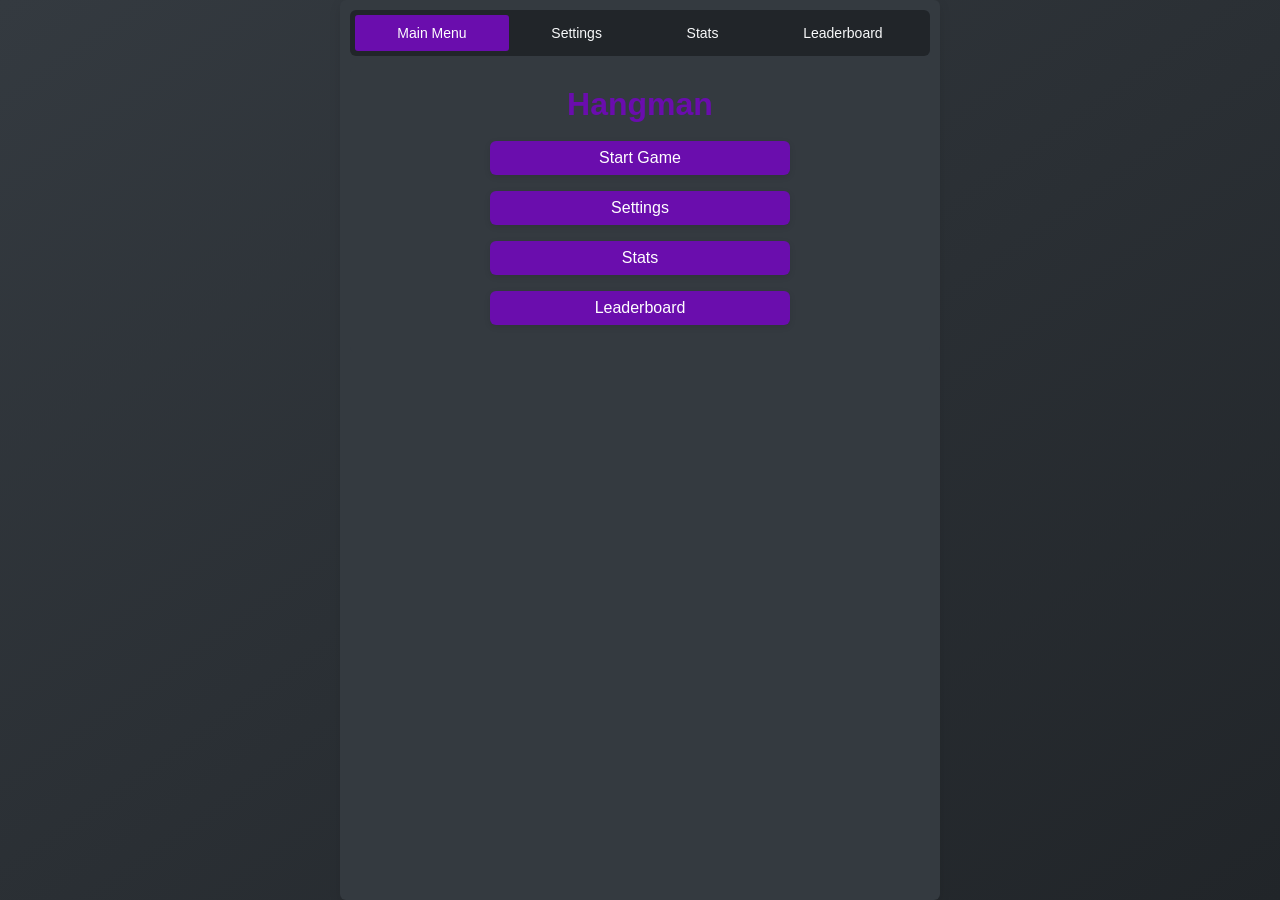
==== haydee-hangman/index.html @ 26c4b728 "init: Malavers.Play with Haydee Hangman Game moved from Malavers.Claude/play; full HTML page and web" ====
<!DOCTYPE html>
<html lang="en">
<head>
    <meta charset="UTF-8">
    <meta name="viewport" content="width=device-width, initial-scale=1.0">
    <meta name="theme-color" content="#6a0dad">
    <title>Haydee Hangman</title>
    <link rel="manifest" href="manifest.json">
    <link rel="icon" type="image/png" sizes="96x96" href="resources/icons/icon-96x96.png">
    <link rel="apple-touch-icon" href="resources/icons/apple-touch-icon.png">
    <meta name="apple-mobile-web-app-capable" content="yes">
    <meta name="apple-mobile-web-app-title" content="Hangman">
    <link rel="stylesheet" href="css/styles.css">
</head>
<body>

    <div class="app-container">
        <!-- Toast Notification -->
        <div id="app-toast"></div>

        <!-- Navigation -->
        <nav class="app-nav">
            <button id="nav-main-menu-btn" class="nav-btn active">Main Menu</button>
            <button id="nav-settings-btn" class="nav-btn">Settings</button>
            <button id="nav-stats-btn" class="nav-btn">Stats</button>
            <button id="nav-leaderboard-btn" class="nav-btn">Leaderboard</button>
        </nav>

        <!-- Main Menu Section -->
        <section id="main-menu-section" class="app-section active-section">
            <h1>Hangman</h1>
            <button id="start-game-btn">Start Game</button>
            <button id="settings-btn">Settings</button>
            <button id="stats-btn">Stats</button>
            <button id="leaderboard-btn">Leaderboard</button>
        </section>

        <!-- Gameplay Section -->
        <section id="gameplay-section" class="app-section">
            <div class="game-info">
                <span id="game-info-score">Score: 0</span>
                <span id="game-info-mistakes">Mistakes: 0/6</span>
                <span id="timer-display"></span>
            </div>
            <div id="category-display">Category: Unknown</div>
            <img id="hangman-image" src="resources/images/butterfly/0.png" alt="Hangman Image">
            <div id="guessed-word-display"></div>
            <button id="hint-btn">Hint</button>
            <div id="keyboard"></div>
        </section>

        <!-- Settings Section -->
        <section id="settings-section" class="app-section">
            <h2>Settings</h2>
            <label for="player-initials">Player Initials:</label>
            <input id="player-initials" type="text" maxlength="3">
            <label for="theme-selector">Theme:</label>
            <div id="theme-name-display"></div>
            <div id="theme-selector" class="theme-selector"></div>
            <label for="image-set">Image Set:</label>
            <select id="image-set">
                <option value="butterfly">Butterfly</option>
                <option value="robot">Robot</option>
                <option value="tree">Tree</option>
            </select>
            <label for="sound-pack">Sound Pack:</label>
            <select id="sound-pack">
                <option value="classic">Classic</option>
                <option value="modern">Modern</option>
                <option value="retro">Retro</option>
            </select>
            <label for="volume">Volume:</label>
            <select id="volume">
                <option value="0">Off</option>
                <option value="1">Low</option>
                <option value="2">Medium</option>
                <option value="3">High</option>
            </select>
            <label for="difficulty">Difficulty:</label>
            <select id="difficulty">
                <option value="1">Easy</option>
                <option value="2">Medium-Easy</option>
                <option value="3">Normal</option>
                <option value="4">Medium-Hard</option>
                <option value="5">Hard</option>
            </select>
            <label for="game-mode">Game Mode:</label>
            <select id="game-mode">
                <option value="casual">Casual</option>
                <option value="timed">Timed</option>
                <option value="rush">Rush</option>
            </select>
            <label>Categories:</label>
            <div id="category-list"></div>

        </section>

        <!-- Stats Section -->
        <section id="stats-section" class="app-section">
            <h2>Stats</h2>
            <div id="stats-grid"></div>
            <h3>Achievements</h3>
            <ul id="stats-achievements-list"></ul>
            <button id="reset-stats-btn">Reset Stats</button>
        </section>

        <!-- Leaderboard Section -->
        <section id="leaderboard-section" class="app-section">
            <h2>Leaderboard</h2>
            <select id="leaderboard-filter">
                <option value="all">All</option>
                <option value="casual">Casual</option>
                <option value="timed">Timed</option>
                <option value="rush">Rush</option>
            </select>
            <ul id="leaderboard-list"></ul>
        </section>

        <!-- Modal Overlay -->
        <div id="modal-overlay">
            <div class="modal-content">
                <h2 id="modal-title"></h2>
                <p id="modal-message"></p>
                <p id="modal-details"></p>
                <button id="modal-play-again-btn">Play Again</button>
                <button id="modal-settings-btn">Settings</button>
                <button id="modal-quit-btn">Quit</button>
            </div>
        </div>

        <!-- Achievement Modal -->
        <div id="achievement-modal">
            <div class="modal-content">
                <h2 id="achievement-modal-title"></h2>
                <p id="achievement-modal-message"></p>
                <button id="achievement-modal-close-btn">Close</button>
            </div>
        </div>
    </div>
    <script type="module" src="js/index.js"></script>
</body>
</html>
---- haydee-hangman/css/styles.css ----
/* styles.css */
/* Version: 1.2025.0714.2250.MAL */

:root {
    /* Base Colors */
    --background-color: #f0f0f0;
    --text-color: #333;
    --primary-color: #3498db;
    --secondary-color: #27ae60;
    --accent-color: #e74c3c;
    --border-color: #ccc;
    --input-bg: #fff;
    --button-bg: var(--primary-color);
    --button-text: #fff;
    --disabled-bg: #ccc;
    --disabled-text: #666;
    --modal-bg: rgba(0, 0, 0, 0.7);
    --modal-content-bg: #fff;

    /* Theme-specific variables */
    --theme-bg-start: #f0f0f0;
    --theme-bg-end: #e0e0e0;
    --theme-text: #333;
    --theme-primary: #3498db;
    --theme-secondary: #27ae60;
    --theme-accent: #e74c3c;
    --theme-border: #bbb;
    --theme-input-bg: #fff;
    --theme-button-bg: var(--theme-primary);
    --theme-button-text: #fff;
    --theme-disabled-bg: #ccc;
    --theme-disabled-text: #666;
    --theme-modal-content-bg: #fff;
    --theme-key-bg: #f0f0f0;
    --theme-key-text: #333;
    --theme-key-disabled-bg: #ddd;
    --theme-key-correct: #28a745;
    --theme-key-incorrect: #dc3545;
    --theme-nav-button-bg: #3498db;
    --theme-nav-button-text: #fff;
    --theme-nav-button-active-bg: #27ae60;
    --theme-nav-button-active-text: #fff;
    --theme-info: #17a2b8;
    --theme-warning: #f39c12;

    /* Fonts and Sizes */
    --font-family-base: 'Segoe UI', -apple-system, BlinkMacSystemFont, Roboto, Arial, sans-serif;
    --font-size-base: 16px;
    --font-size-small: 0.75rem;
    --font-size-medium: 0.875rem;
    --font-size-large: 1rem;
    --font-size-xlarge: 1.25rem;
    --spacing-unit: 10px;
    --border-radius: 6px;
}

* {
    box-sizing: border-box;
    margin: 0;
    padding: 0;
}

body {
    font-family: var(--font-family-base);
    color: var(--theme-text);
    background: linear-gradient(to bottom right, var(--theme-bg-start), var(--theme-bg-end));
    min-height: 100vh;
    display: flex;
    justify-content: center;
    align-items: flex-start;
    overflow-y: auto; /* Ensure body is scrollable */
    -webkit-tap-highlight-color: transparent;
    padding-left: max(16px, env(safe-area-inset-left, 0px));
    padding-right: max(16px, env(safe-area-inset-right, 0px));
}

.app-container {
    width: 100%;
    max-width: 600px;
    min-height: 100vh;
    display: flex;
    flex-direction: column;
    align-items: center;
    padding: var(--spacing-unit);
    overflow-y: auto; /* Allow scrolling */
    background-color: var(--theme-modal-content-bg);
    border-radius: var(--border-radius);
    box-shadow: 0 4px 12px rgba(0, 0, 0, 0.1);
}

/* Navigation */
.app-nav {
    display: flex;
    justify-content: space-around;
    align-items: center;
    width: 100%;
    max-width: 600px;
    padding: calc(var(--spacing-unit) * 0.5);
    background-color: var(--theme-nav-button-bg);
    border-radius: var(--border-radius);
    margin-bottom: var(--spacing-unit);
    flex-wrap: wrap;
}

.nav-btn {
    flex-grow: 1;
    background: none;
    border: none;
    color: var(--theme-nav-button-text);
    font-size: var(--font-size-medium);
    padding: var(--spacing-unit);
    cursor: pointer;
    transition: background-color 0.2s, transform 0.1s;
}

.nav-btn:hover:not(.active) {
    background-color: rgba(255, 255, 255, 0.2);
    transform: translateY(-1px);
}

.nav-btn.active {
    background-color: var(--theme-nav-button-active-bg);
    color: var(--theme-nav-button-active-text);
    border-radius: calc(var(--border-radius) * 0.5);
}

/* Sections */
.app-section {
    display: none;
    width: 100%;
    max-width: 600px;
    padding: calc(var(--spacing-unit) * 2);
    overflow-y: auto; /* Ensure sections are scrollable */
    flex-direction: column;
    align-items: center;
    background-color: var(--theme-modal-content-bg);
    border-radius: var(--border-radius);
}

.app-section.active-section {
    display: flex;
    opacity: 1;
}

/* Headings */
h1, h2, h3 {
    color: var(--theme-primary);
    text-align: center;
    margin-bottom: var(--spacing-unit);
}

h1 { font-size: calc(var(--font-size-base) * 2); }
h2 { font-size: var(--font-size-xlarge); }
h3 { font-size: var(--font-size-large); }

/* Buttons */
.main-button {
    display: block;
    width: 100%;
    max-width: 300px;
    padding: calc(var(--spacing-unit) * 0.8) var(--spacing-unit);
    background-color: var(--theme-button-bg);
    color: var(--theme-button-text);
    border: none;
    border-radius: var(--border-radius);
    font-size: var(--font-size-large);
    font-weight: 500;
    cursor: pointer;
    transition: background-color 0.2s, transform 0.1s, box-shadow 0.2s;
    margin: calc(var(--spacing-unit) * 0.8) auto;
    box-shadow: 0 2px 6px rgba(0, 0, 0, 0.1);
    text-align: center;
}

.main-button:hover:not(:disabled) {
    background-color: var(--theme-secondary);
    transform: translateY(-2px);
    box-shadow: 0 4px 8px rgba(0, 0, 0, 0.15);
}

.main-button:active:not(:disabled) {
    transform: translateY(0);
    box-shadow: 0 2px 4px rgba(0, 0, 0, 0.1);
}

.main-button:disabled {
    background-color: var(--theme-disabled-bg);
    color: var(--theme-disabled-text);
    cursor: not-allowed;
    box-shadow: none;
}

/* Specific Button Styles */
#start-game-btn, #settings-btn, #stats-btn, #leaderboard-btn, #reset-stats-btn {
    background-color: var(--theme-primary);
    color: var(--theme-button-text);
    font-size: var(--font-size-large);
    padding: calc(var(--spacing-unit) * 0.8) var(--spacing-unit);
    border-radius: var(--border-radius);
    border: none;
    width: 100%;
    max-width: 300px;
    margin: calc(var(--spacing-unit) * 0.8) auto;
    cursor: pointer;
    transition: background-color 0.2s, transform 0.1s, box-shadow 0.2s;
    box-shadow: 0 2px 6px rgba(0, 0, 0, 0.1);
}

#start-game-btn:hover:not(:disabled),
#settings-btn:hover:not(:disabled),
#stats-btn:hover:not(:disabled),
#leaderboard-btn:hover:not(:disabled) {
    background-color: var(--theme-secondary);
    transform: translateY(-2px);
    box-shadow: 0 4px 8px rgba(0, 0, 0, 0.15);
}

#reset-stats-btn {
    background-color: var(--theme-accent); /* Red for reset action */
}

#reset-stats-btn:hover:not(:disabled) {
    background-color: #c82333;
    transform: translateY(-2px);
    box-shadow: 0 4px 8px rgba(0, 0, 0, 0.15);
}

#start-game-btn:active:not(:disabled),
#settings-btn:active:not(:disabled),
#stats-btn:active:not(:disabled),
#leaderboard-btn:active:not(:disabled),
#reset-stats-btn:active:not(:disabled) {
    transform: translateY(0);
    box-shadow: 0 2px 4px rgba(0, 0, 0, 0.1);
}

#start-game-btn:disabled,
#settings-btn:disabled,
#stats-btn:disabled,
#leaderboard-btn:disabled,
#reset-stats-btn:disabled {
    background-color: var(--theme-disabled-bg);
    color: var(--theme-disabled-text);
    cursor: not-allowed;
}

/* Settings Section */
.settings-group {
    display: flex;
    flex-direction: column;
    gap: calc(var(--spacing-unit) * 0.5);
    width: 100%;
    margin-bottom: var(--spacing-unit);
}

.settings-group label {
    font-size: var(--font-size-medium);
    font-weight: 500;
    color: var(--theme-text);
}

.settings-group input,
.settings-group select {
    font-size: var(--font-size-medium);
    padding: calc(var(--spacing-unit) * 0.6);
    border: 1px solid var(--theme-border);
    border-radius: var(--border-radius);
    width: 100%;
    background-color: var(--theme-input-bg);
    color: var(--theme-text);
}

input[type="text"],
input[type="number"],
select {
    width: 100%;
    max-width: 300px;
    padding: calc(var(--spacing-unit) * 0.6);
    margin-bottom: var(--spacing-unit);
    border: 1px solid var(--theme-border);
    border-radius: var(--border-radius);
    font-size: var(--font-size-medium);
    background-color: var(--theme-input-bg);
    color: var(--theme-text);
}

input:focus,
select:focus {
    outline: none;
    border-color: var(--theme-primary);
    box-shadow: 0 0 5px rgba(0, 123, 255, 0.3);
}

input[type="range"] {
    width: 100%;
    height: 6px;
    background: var(--theme-border);
    border-radius: var(--border-radius);
    -webkit-appearance: none;
    outline: none;
}

input[type="range"]::-webkit-slider-thumb {
    -webkit-appearance: none;
    width: 16px;
    height: 16px;
    background: var(--theme-primary);
    border-radius: 50%;
    cursor: grab;
    box-shadow: 0 2px 4px rgba(0, 0, 0, 0.2);
}

input[type="range"]::-moz-range-thumb {
    width: 16px;
    height: 16px;
    background: var(--theme-primary);
    border-radius: 50%;
    cursor: grab;
    box-shadow: 0 2px 4px rgba(0, 0, 0, 0.2);
}

/* Checkbox and Radio */
.radio-group, .checkbox-group {
    display: flex;
    flex-direction: column;
    gap: calc(var(--spacing-unit) * 0.8);
    margin-bottom: var(--spacing-unit);
    width: 100%;
}

.radio-item, .checkbox-item {
    display: flex;
    align-items: center;
    background-color: var(--theme-input-bg);
    border: 1px solid var(--theme-border);
    border-radius: var(--border-radius);
    padding: calc(var(--spacing-unit) * 0.5);
    font-size: var(--font-size-medium);
    transition: background-color 0.2s;
}

.radio-item:hover, .checkbox-item:hover {
    background-color: var(--theme-border);
}

.radio-item input, .checkbox-item input {
    display: none;
}

.radio-item label, .checkbox-item label {
    margin: 0;
    padding-left: 25px;
    position: relative;
    cursor: pointer;
    font-weight: normal;
}

.radio-item label::before, .checkbox-item label::before {
    content: '';
    position: absolute;
    left: 0;
    top: 50%;
    transform: translateY(-50%);
    width: 18px;
    height: 18px;
    border: 2px solid var(--theme-primary);
    background-color: var(--theme-input-bg);
    border-radius: 50%;
    transition: all 0.2s;
}

.checkbox-item label::before {
    border-radius: 4px;
}

.radio-item input:checked + label::after,
.checkbox-item input:checked + label::after {
    content: '';
    position: absolute;
    left: 4px;
    top: 50%;
    transform: translateY(-50%);
    width: 10px;
    height: 10px;
    background-color: var(--theme-primary);
    border-radius: 50%;
}

.checkbox-item input:checked + label::after {
    content: '✔';
    background-color: transparent;
    color: var(--theme-button-text);
    font-size: 14px;
    left: 2px;
    width: auto;
    height: auto;
}

.radio-item input:checked + label::before,
.checkbox-item input:checked + label::before {
    background-color: var(--theme-primary);
    border-color: var(--theme-primary);
}

/* Theme Selector */
.theme-label-container {
    display: flex;
    align-items: center;
    gap: calc(var(--spacing-unit) * 0.5);
    margin-bottom: calc(var(--spacing-unit) * 0.5);
    width: 100%;
}

.theme-label {
    font-size: var(--font-size-medium);
    font-weight: 500;
}

#theme-name-display {
    font-size: var(--font-size-medium);
    color: var(--theme-text);
    margin-left: auto;
}

#theme-selector {
    display: flex;
    flex-wrap: wrap;
    gap: calc(var(--spacing-unit) * 0.8);
    margin: var(--spacing-unit) 0;
    justify-content: center;
}

.color-swatch {
    width: 30px;
    height: 30px;
    border-radius: 25%;
    border: 1px solid var(--theme-border);
    cursor: pointer;
    transition: transform 0.2s, border-color 0.2s;
}

.color-swatch:hover {
    transform: scale(1.1);
}

.color-swatch.selected {
    border-color: var(--theme-accent);
    box-shadow: 0 0 0 3px var(--theme-accent);
    transform: scale(1.1);
}

/* Gameplay Section */
.game-info {
    display: flex;
    justify-content: space-between;
    gap: calc(var(--spacing-unit) * 0.8);
    width: 100%;
    margin-bottom: var(--spacing-unit);
}

.game-info span {
    background-color: var(--theme-input-bg);
    padding: calc(var(--spacing-unit) * 0.8);
    border-radius: var(--border-radius);
    border: 1px solid var(--theme-border);
    flex: 1;
    text-align: center;
    font-size: var(--font-size-medium);
}

#hangman-image {
    max-width: 80%;
    height: auto;
    max-height: 200px;
    margin: var(--spacing-unit) auto;
    border: 1px solid var(--theme-border);
    border-radius: var(--border-radius);
    background-color: var(--theme-input-bg);
}

#guessed-word-display {
    font-size: clamp(1.5rem, 6vw, 2rem);
    letter-spacing: 0.1em;
    font-weight: bold;
    text-align: center;
    margin: calc(var(--spacing-unit) * 2) 0;
    word-break: break-all;
    font-family: monospace;
    color: var(--theme-primary);
}

#keyboard {
    display: grid;
    grid-template-columns: repeat(auto-fit, minmax(35px, 1fr));
    gap: calc(var(--spacing-unit) * 0.5);
    width: 100%;
    max-width: 400px;
    margin: var(--spacing-unit) auto;
}

.key {
    background-color: var(--theme-key-bg);
    color: var(--theme-key-text);
    border: 1px solid var(--theme-border);
    border-radius: var(--border-radius);
    padding: calc(var(--spacing-unit) * 0.8);
    font-size: var(--font-size-medium);
    font-weight: bold;
    cursor: pointer;
    transition: background-color 0.2s, transform 0.1s;
    height: 40px;
    display: flex;
    justify-content: center;
    align-items: center;
}

.key:hover:not(:disabled) {
    background-color: var(--theme-primary);
    color: var(--theme-button-text);
    transform: translateY(-1px);
}

.key:active:not(:disabled) {
    transform: translateY(0);
}

.key.disabled {
    background-color: var(--theme-key-disabled-bg);
    color: var(--theme-disabled-text);
    cursor: not-allowed;
}

.key.correct {
    background-color: var(--theme-key-correct);
    color: var(--theme-button-text);
}

.key.incorrect {
    background-color: var(--theme-key-incorrect);
    color: var(--theme-button-text);
}

#hint-btn {
    grid-column: span 2;
    background-color: var(--theme-secondary);
    color: var(--theme-button-text);
    border: none;
    border-radius: var(--border-radius);
    padding: calc(var(--spacing-unit) * 0.8);
    font-size: var(--font-size-medium);
    cursor: pointer;
    transition: background-color 0.2s, transform 0.1s;
}

#hint-btn:hover:not(:disabled) {
    background-color: var(--theme-accent);
    transform: translateY(-1px);
}

#hint-btn:disabled {
    background-color: var(--theme-disabled-bg);
    color: var(--theme-disabled-text);
    cursor: not-allowed;
}

/* Stats Section */
#stats-grid {
    display: grid;
    grid-template-columns: repeat(auto-fit, minmax(120px, 1fr));
    gap: var(--spacing-unit);
    width: 100%;
    margin-bottom: calc(var(--spacing-unit) * 2);
}

.stats-item {
    background-color: var(--theme-input-bg);
    padding: var(--spacing-unit);
    border-radius: var(--border-radius);
    border: 1px solid var(--theme-border);
    text-align: center;
}

.stats-item h4 {
    font-size: var(--font-size-medium);
    margin-bottom: calc(var(--spacing-unit) * 0.5);
    color: var(--theme-primary);
}

.stats-item p {
    font-size: var(--font-size-large);
    font-weight: bold;
    color: var(--theme-text);
}

#stats-achievements-list {
    list-style: none;
    padding: 0;
    width: 100%;
}

.achievement-item {
    position: relative;
    padding-left: 25px;
    background-color: var(--theme-input-bg);
    padding: var(--spacing-unit);
    margin: calc(var(--spacing-unit) * 0.5) 0;
    border-radius: var(--border-radius);
    border: 1px solid var(--theme-border);
    font-size: var(--font-size-medium);
    color: var(--theme-disabled-text);
}

.achievement-item.unlocked {
    color: var(--theme-text);
}

.achievement-item::before {
    content: '\1F512\00A0'; /* lock */
    color: var(--theme-disabled-text);
}

.achievement-item.unlocked::before {
    content: '\2714\00A0'; /* check */
    color: var(--theme-secondary);
}

/* Leaderboard Section */
#leaderboard-list {
    list-style: none;
    padding: 0;
    width: 100%;
}

.leaderboard-entry {
    display: flex;
    justify-content: space-between;
    padding: calc(var(--spacing-unit) * 0.8) 0;
    border-bottom: 1px dashed var(--theme-border);
    font-size: var(--font-size-medium);
}

.leaderboard-rank {
    font-weight: bold;
    color: var(--theme-primary);
    width: 15%;
}

.leaderboard-initials {
    flex-grow: 1;
    text-align: left;
    padding-left: var(--spacing-unit);
}

.leaderboard-score {
    font-weight: bold;
    color: var(--theme-accent);
    width: 25%;
    text-align: right;
}

.leaderboard-empty {
    text-align: center;
    padding: var(--spacing-unit);
    color: var(--theme-text);
    font-style: italic;
}

/* Modals */
#modal-overlay,
#achievement-modal {
    display: none;
    position: fixed;
    top: 0;
    left: 0;
    width: 100%;
    height: 100%;
    background-color: var(--modal-bg);
    justify-content: center;
    align-items: center;
    z-index: 1000;
    opacity: 0;
    transition: opacity 0.3s;
}

#modal-overlay.show-modal,
#achievement-modal.show-modal {
    display: flex;
    opacity: 1;
}

.modal-content {
    background-color: var(--theme-modal-content-bg);
    padding: calc(var(--spacing-unit) * 2);
    border-radius: var(--border-radius);
    text-align: center;
    max-width: 90vw;
    max-height: 80vh;
    overflow-y: auto;
    transform: translateY(-50px);
    opacity: 0;
    transition: transform 0.3s, opacity 0.3s;
}

.show-modal .modal-content {
    transform: translateY(0);
    opacity: 1;
}

.modal-content h2 {
    font-size: var(--font-size-xlarge);
    margin-bottom: var(--spacing-unit);
    color: var(--theme-primary);
}

.modal-content p {
    font-size: var(--font-size-large);
    margin-bottom: var(--spacing-unit);
}

.modal-buttons {
    display: flex;
    flex-direction: column;
    gap: calc(var(--spacing-unit) * 0.8);
}

#achievement-modal .modal-content {
    border: 3px solid var(--theme-secondary);
}

#achievement-modal-title {
    color: var(--theme-secondary);
}

/* Toast Notifications */
#app-toast {
    position: fixed;
    bottom: calc(var(--spacing-unit) * 2);
    left: 50%;
    transform: translateX(-50%);
    padding: var(--spacing-unit) calc(var(--spacing-unit) * 2);
    border-radius: var(--border-radius);
    color: var(--theme-button-text);
    font-size: var(--font-size-medium);
    z-index: 1100;
    opacity: 0;
    visibility: hidden;
    transition: opacity 0.3s, visibility 0.3s;
    max-width: 90%;
}

#app-toast.show {
    opacity: 1;
    visibility: visible;
}

#app-toast.info { background-color: var(--theme-info); }
#app-toast.success { background-color: var(--theme-secondary); }
#app-toast.warning { background-color: var(--theme-warning); }
#app-toast.error { background-color: var(--theme-accent); }

/* Category List */
#category-list {
    overflow-y: auto;
    border: 1px solid var(--theme-border);
    border-radius: var(--border-radius);
    padding: calc(var(--spacing-unit) * 0.5);
    background-color: var(--theme-input-bg);
    margin-bottom: var(--spacing-unit);
}

/* Landscape Prompt */
@media screen and (orientation: landscape) and (max-height: 500px) {
    #app-toast.landscape-warning {
        display: block;
        opacity: 1;
        visibility: visible;
        background-color: var(--theme-warning);
        content: "Please rotate to portrait mode for the best experience.";
        text-align: center;
        padding: calc(var(--spacing-unit) * 2);
        font-size: var(--font-size-large);
        z-index: 1200;
    }
}

/* Media Queries */
@media (max-width: 600px) {
    :root {
        --font-size-base: 14px;
        --spacing-unit: 8px;
    }

    .app-container {
        max-width: 100%;
        border-radius: 0;
    }

    .app-nav {
        flex-wrap: wrap;
        gap: calc(var(--spacing-unit) * 0.5);
    }

    .nav-btn {
        font-size: var(--font-size-medium);
        padding: calc(var(--spacing-unit) * 0.6);
    }

    #keyboard {
        grid-template-columns: repeat(5, 1fr);
        max-width: 300px;
    }

    #hangman-image {
        max-height: 150px;
    }

    .app-section {
        padding: var(--spacing-unit);
    }

    .main-button,
    #start-game-btn,
    #settings-btn,
    #stats-btn,
    #leaderboard-btn,
    #reset-stats-btn {
        max-width: 250px;
    }

    .modal-content {
        max-width: 95vw;
    }
}

@media (max-width: 400px) {
    #keyboard {
        grid-template-columns: repeat(4, 1fr);
    }

    #guessed-word-display {
        font-size: clamp(1.2rem, 5vw, 1.8rem);
    }

    .key {
        height: 35px;
        font-size: var(--font-size-small);
    }

    .game-info span {
        font-size: var(--font-size-small);
    }
}

/* line_number_863 */
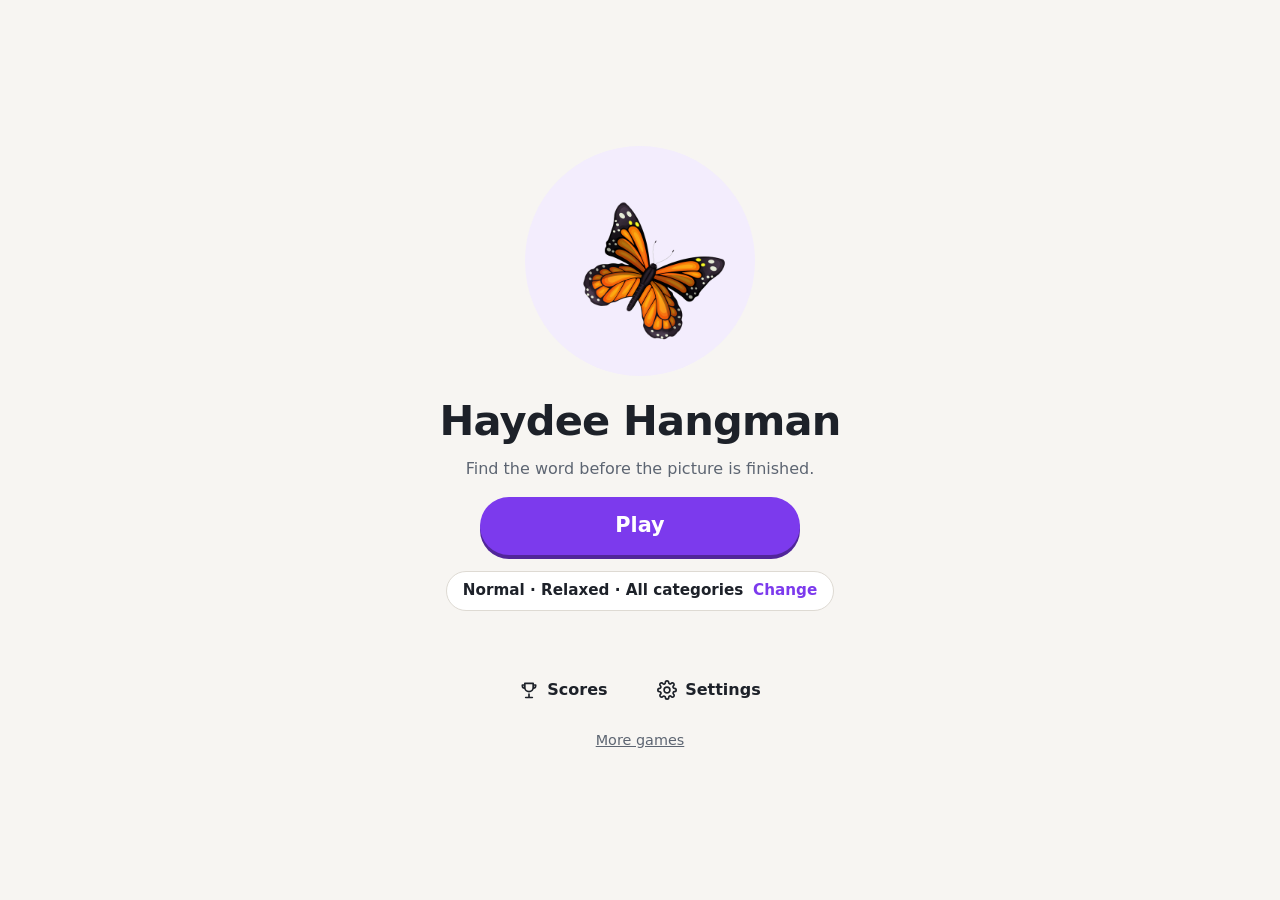
==== commit 9c723ff7: "feat(hangman): redesign UX, themes and scoring - One Play button, no duplicate nav; screens follow t" ====
--- a/haydee-hangman/index.html
+++ b/haydee-hangman/index.html
@@ -2,141 +2,171 @@
 <html lang="en">
 <head>
     <meta charset="UTF-8">
-    <meta name="viewport" content="width=device-width, initial-scale=1.0">
-    <meta name="theme-color" content="#6a0dad">
+    <meta name="viewport" content="width=device-width, initial-scale=1, viewport-fit=cover">
+    <meta name="theme-color" content="#f7f5f2" media="(prefers-color-scheme: light)">
+    <meta name="theme-color" content="#15171c" media="(prefers-color-scheme: dark)">
+    <meta name="color-scheme" content="light dark">
     <title>Haydee Hangman</title>
     <link rel="manifest" href="manifest.json">
     <link rel="icon" type="image/png" sizes="96x96" href="resources/icons/icon-96x96.png">
     <link rel="apple-touch-icon" href="resources/icons/apple-touch-icon.png">
     <meta name="apple-mobile-web-app-capable" content="yes">
+    <meta name="mobile-web-app-capable" content="yes">
     <meta name="apple-mobile-web-app-title" content="Hangman">
     <link rel="stylesheet" href="css/styles.css">
 </head>
 <body>
+    <svg width="0" height="0" style="position:absolute" aria-hidden="true">
+        <symbol id="i-back" viewBox="0 0 24 24"><path d="M15 5l-7 7 7 7" fill="none" stroke="currentColor" stroke-width="2.4" stroke-linecap="round" stroke-linejoin="round"/></symbol>
+        <symbol id="i-gear" viewBox="0 0 24 24"><path d="M12 15.5a3.5 3.5 0 1 0 0-7 3.5 3.5 0 0 0 0 7Z" fill="none" stroke="currentColor" stroke-width="2"/><path d="M19.4 15a1.7 1.7 0 0 0 .3 1.8l.1.1a2 2 0 1 1-2.8 2.8l-.1-.1a1.7 1.7 0 0 0-1.8-.3 1.7 1.7 0 0 0-1 1.5V21a2 2 0 1 1-4 0v-.1a1.7 1.7 0 0 0-1.1-1.5 1.7 1.7 0 0 0-1.8.3l-.1.1a2 2 0 1 1-2.8-2.8l.1-.1a1.7 1.7 0 0 0 .3-1.8 1.7 1.7 0 0 0-1.5-1H3a2 2 0 1 1 0-4h.1a1.7 1.7 0 0 0 1.5-1.1 1.7 1.7 0 0 0-.3-1.8l-.1-.1a2 2 0 1 1 2.8-2.8l.1.1a1.7 1.7 0 0 0 1.8.3H9a1.7 1.7 0 0 0 1-1.5V3a2 2 0 1 1 4 0v.1a1.7 1.7 0 0 0 1 1.5 1.7 1.7 0 0 0 1.8-.3l.1-.1a2 2 0 1 1 2.8 2.8l-.1.1a1.7 1.7 0 0 0-.3 1.8V9a1.7 1.7 0 0 0 1.5 1H21a2 2 0 1 1 0 4h-.1a1.7 1.7 0 0 0-1.5 1Z" fill="none" stroke="currentColor" stroke-width="2"/></symbol>
+        <symbol id="i-trophy" viewBox="0 0 24 24"><path d="M8 21h8M12 17v4M7 4h10v5a5 5 0 0 1-10 0V4ZM7 6H4v1a3 3 0 0 0 3 3M17 6h3v1a3 3 0 0 1-3 3" fill="none" stroke="currentColor" stroke-width="2" stroke-linecap="round" stroke-linejoin="round"/></symbol>
+        <symbol id="i-heart" viewBox="0 0 24 24"><path d="M12 20.5s-7.5-4.4-9.3-9.3C1.4 7.6 3.7 4 7.3 4c2 0 3.6 1.1 4.7 2.7C13.1 5.1 14.7 4 16.7 4c3.6 0 5.9 3.6 4.6 7.2-1.8 4.9-9.3 9.3-9.3 9.3Z"/></symbol>
+        <symbol id="i-bulb" viewBox="0 0 24 24"><path d="M9 18h6M10 21h4M12 3a6 6 0 0 0-3.6 10.8c.7.5 1.1 1.3 1.1 2.2h5c0-.9.4-1.7 1.1-2.2A6 6 0 0 0 12 3Z" fill="none" stroke="currentColor" stroke-width="2" stroke-linecap="round" stroke-linejoin="round"/></symbol>
+        <symbol id="i-clock" viewBox="0 0 24 24"><circle cx="12" cy="13" r="8" fill="none" stroke="currentColor" stroke-width="2"/><path d="M12 9v4l2.5 2.5M9 2h6" fill="none" stroke="currentColor" stroke-width="2" stroke-linecap="round"/></symbol>
+    </svg>
 
-    <div class="app-container">
-        <!-- Toast Notification -->
-        <div id="app-toast"></div>
+    <!-- Home -->
+    <main id="screen-home" class="screen screen-home">
+        <div class="home-picture"><img id="home-picture" src="resources/images/butterfly/6.png" alt=""></div>
+        <h1>Haydee Hangman</h1>
+        <p class="tagline">Find the word before the picture is finished.</p>
+        <button class="btn btn-primary btn-big" data-action="play">Play</button>
+        <button class="summary" data-go="settings" aria-label="Change game options">
+            <span id="home-summary"></span>
+            <span class="summary-edit">Change</span>
+        </button>
+        <p class="home-streak" id="home-streak"></p>
+        <nav class="home-links" aria-label="More">
+            <button class="btn btn-quiet" data-go="scores"><svg class="icon"><use href="#i-trophy"/></svg>Scores</button>
+            <button class="btn btn-quiet" data-go="settings"><svg class="icon"><use href="#i-gear"/></svg>Settings</button>
+        </nav>
+        <a class="home-more" href="../">More games</a>
+    </main>
 
-        <!-- Navigation -->
-        <nav class="app-nav">
-            <button id="nav-main-menu-btn" class="nav-btn active">Main Menu</button>
-            <button id="nav-settings-btn" class="nav-btn">Settings</button>
-            <button id="nav-stats-btn" class="nav-btn">Stats</button>
-            <button id="nav-leaderboard-btn" class="nav-btn">Leaderboard</button>
-        </nav>
+    <!-- Play -->
+    <main id="screen-play" class="screen screen-play" hidden>
+        <header class="topbar">
+            <button class="icon-btn" data-go="home" aria-label="Back to home"><svg class="icon"><use href="#i-back"/></svg></button>
+            <span class="pill" id="game-category"></span>
+            <span class="topbar-right">
+                <span class="pill pill-timer" id="game-timer" hidden><svg class="icon"><use href="#i-clock"/></svg><span></span></span>
+                <span class="pill pill-score" id="game-score" aria-label="Score">0</span>
+            </span>
+        </header>
+        <div class="lives" id="game-lives" role="img"></div>
+        <div class="stage"><img id="game-picture" alt=""></div>
+        <div class="word" id="game-word" role="img"></div>
+        <div class="clue">
+            <button class="btn btn-clue" id="hint-btn"><svg class="icon"><use href="#i-bulb"/></svg>Show clue <span class="muted" id="hint-cost"></span></button>
+            <p class="clue-text" id="hint-text" hidden></p>
+        </div>
+        <div class="keyboard" id="keyboard" aria-label="Letters"></div>
+    </main>
 
-        <!-- Main Menu Section -->
-        <section id="main-menu-section" class="app-section active-section">
-            <h1>Hangman</h1>
-            <button id="start-game-btn">Start Game</button>
-            <button id="settings-btn">Settings</button>
-            <button id="stats-btn">Stats</button>
-            <button id="leaderboard-btn">Leaderboard</button>
-        </section>
+    <!-- Settings -->
+    <main id="screen-settings" class="screen screen-page" hidden>
+        <header class="topbar">
+            <button class="icon-btn" data-go="home" aria-label="Back to home"><svg class="icon"><use href="#i-back"/></svg></button>
+            <h2>Settings</h2>
+            <span class="topbar-spacer"></span>
+        </header>
+        <form class="panel" id="settings-form" onsubmit="return false">
+            <section class="card">
+                <h3>Words</h3>
+                <fieldset class="field">
+                    <legend>Categories</legend>
+                    <div class="chips" id="set-categories"></div>
+                </fieldset>
+                <fieldset class="field">
+                    <legend>Difficulty</legend>
+                    <div class="segmented" id="set-difficulty"></div>
+                </fieldset>
+                <fieldset class="field">
+                    <legend>Mode</legend>
+                    <div class="segmented" id="set-mode"></div>
+                    <p class="note" id="mode-note"></p>
+                </fieldset>
+            </section>
+            <section class="card">
+                <h3>Look</h3>
+                <fieldset class="field">
+                    <legend>Colour</legend>
+                    <div class="swatches" id="set-accent"></div>
+                    <p class="note">Light or dark follows your phone's setting.</p>
+                </fieldset>
+                <fieldset class="field">
+                    <legend>Picture</legend>
+                    <div class="pictures" id="set-pictures"></div>
+                </fieldset>
+            </section>
+            <section class="card">
+                <h3>Sound</h3>
+                <fieldset class="field">
+                    <legend>Volume</legend>
+                    <div class="segmented" id="set-volume"></div>
+                </fieldset>
+                <fieldset class="field">
+                    <legend>Sound pack</legend>
+                    <div class="segmented" id="set-sound"></div>
+                </fieldset>
+            </section>
+            <section class="card">
+                <h3>Player</h3>
+                <label class="field" for="set-initials">
+                    <span class="legend">Initials for the leaderboard</span>
+                    <input id="set-initials" name="initials" type="text" inputmode="text" autocomplete="off" autocapitalize="characters" spellcheck="false" maxlength="3" placeholder="ABC">
+                </label>
+            </section>
+        </form>
+        <div class="page-footer">
+            <button class="btn btn-primary btn-big" data-action="play">Play</button>
+        </div>
+    </main>
 
-        <!-- Gameplay Section -->
-        <section id="gameplay-section" class="app-section">
-            <div class="game-info">
-                <span id="game-info-score">Score: 0</span>
-                <span id="game-info-mistakes">Mistakes: 0/6</span>
-                <span id="timer-display"></span>
-            </div>
-            <div id="category-display">Category: Unknown</div>
-            <img id="hangman-image" src="resources/images/butterfly/0.png" alt="Hangman Image">
-            <div id="guessed-word-display"></div>
-            <button id="hint-btn">Hint</button>
-            <div id="keyboard"></div>
-        </section>
+    <!-- Scores -->
+    <main id="screen-scores" class="screen screen-page" hidden>
+        <header class="topbar">
+            <button class="icon-btn" data-go="home" aria-label="Back to home"><svg class="icon"><use href="#i-back"/></svg></button>
+            <h2>Scores</h2>
+            <span class="topbar-spacer"></span>
+        </header>
+        <div class="panel">
+            <section class="card">
+                <h3>Your stats</h3>
+                <dl class="stats" id="stats"></dl>
+            </section>
+            <section class="card">
+                <h3>Top scores on this device</h3>
+                <div class="segmented segmented-small" id="board-filter"></div>
+                <ol class="board" id="board"></ol>
+            </section>
+            <section class="card">
+                <h3>Awards <span class="muted" id="awards-count"></span></h3>
+                <ul class="awards" id="awards"></ul>
+            </section>
+            <button class="btn btn-danger" id="reset-btn">Reset scores and awards</button>
+        </div>
+    </main>
 
-        <!-- Settings Section -->
-        <section id="settings-section" class="app-section">
-            <h2>Settings</h2>
-            <label for="player-initials">Player Initials:</label>
-            <input id="player-initials" type="text" maxlength="3">
-            <label for="theme-selector">Theme:</label>
-            <div id="theme-name-display"></div>
-            <div id="theme-selector" class="theme-selector"></div>
-            <label for="image-set">Image Set:</label>
-            <select id="image-set">
-                <option value="butterfly">Butterfly</option>
-                <option value="robot">Robot</option>
-                <option value="tree">Tree</option>
-            </select>
-            <label for="sound-pack">Sound Pack:</label>
-            <select id="sound-pack">
-                <option value="classic">Classic</option>
-                <option value="modern">Modern</option>
-                <option value="retro">Retro</option>
-            </select>
-            <label for="volume">Volume:</label>
-            <select id="volume">
-                <option value="0">Off</option>
-                <option value="1">Low</option>
-                <option value="2">Medium</option>
-                <option value="3">High</option>
-            </select>
-            <label for="difficulty">Difficulty:</label>
-            <select id="difficulty">
-                <option value="1">Easy</option>
-                <option value="2">Medium-Easy</option>
-                <option value="3">Normal</option>
-                <option value="4">Medium-Hard</option>
-                <option value="5">Hard</option>
-            </select>
-            <label for="game-mode">Game Mode:</label>
-            <select id="game-mode">
-                <option value="casual">Casual</option>
-                <option value="timed">Timed</option>
-                <option value="rush">Rush</option>
-            </select>
-            <label>Categories:</label>
-            <div id="category-list"></div>
-
-        </section>
-
-        <!-- Stats Section -->
-        <section id="stats-section" class="app-section">
-            <h2>Stats</h2>
-            <div id="stats-grid"></div>
-            <h3>Achievements</h3>
-            <ul id="stats-achievements-list"></ul>
-            <button id="reset-stats-btn">Reset Stats</button>
-        </section>
-
-        <!-- Leaderboard Section -->
-        <section id="leaderboard-section" class="app-section">
-            <h2>Leaderboard</h2>
-            <select id="leaderboard-filter">
-                <option value="all">All</option>
-                <option value="casual">Casual</option>
-                <option value="timed">Timed</option>
-                <option value="rush">Rush</option>
-            </select>
-            <ul id="leaderboard-list"></ul>
-        </section>
-
-        <!-- Modal Overlay -->
-        <div id="modal-overlay">
-            <div class="modal-content">
-                <h2 id="modal-title"></h2>
-                <p id="modal-message"></p>
-                <p id="modal-details"></p>
-                <button id="modal-play-again-btn">Play Again</button>
-                <button id="modal-settings-btn">Settings</button>
-                <button id="modal-quit-btn">Quit</button>
-            </div>
-        </div>
-
-        <!-- Achievement Modal -->
-        <div id="achievement-modal">
-            <div class="modal-content">
-                <h2 id="achievement-modal-title"></h2>
-                <p id="achievement-modal-message"></p>
-                <button id="achievement-modal-close-btn">Close</button>
+    <!-- Result -->
+    <div class="sheet-backdrop" id="result" hidden>
+        <div class="sheet" role="dialog" aria-modal="true" aria-labelledby="result-title">
+            <h2 id="result-title"></h2>
+            <p class="result-word" id="result-word"></p>
+            <p class="result-hint" id="result-hint"></p>
+            <dl class="breakdown" id="result-breakdown"></dl>
+            <p class="result-total">Score <strong id="result-score">0</strong></p>
+            <p class="result-streak" id="result-streak"></p>
+            <ul class="awards-new" id="result-awards" aria-label="New awards"></ul>
+            <div class="sheet-actions">
+                <button class="btn btn-primary btn-big" id="next-btn">Next word</button>
+                <button class="btn btn-quiet" data-go="home">Home</button>
             </div>
         </div>
     </div>
-    <script type="module" src="js/index.js"></script>
+
+    <div class="toast" id="toast" role="status" aria-live="polite"></div>
+
+    <script type="module" src="js/ui.js"></script>
 </body>
 </html>
--- a/haydee-hangman/css/styles.css
+++ b/haydee-hangman/css/styles.css
@@ -1,854 +1,598 @@
-/* styles.css */
-/* Version: 1.2025.0714.2250.MAL */
+/* styles.css: light and dark follow the phone's setting; the player picks the accent. */
 
 :root {
-    /* Base Colors */
-    --background-color: #f0f0f0;
-    --text-color: #333;
-    --primary-color: #3498db;
-    --secondary-color: #27ae60;
-    --accent-color: #e74c3c;
-    --border-color: #ccc;
-    --input-bg: #fff;
-    --button-bg: var(--primary-color);
-    --button-text: #fff;
-    --disabled-bg: #ccc;
-    --disabled-text: #666;
-    --modal-bg: rgba(0, 0, 0, 0.7);
-    --modal-content-bg: #fff;
-
-    /* Theme-specific variables */
-    --theme-bg-start: #f0f0f0;
-    --theme-bg-end: #e0e0e0;
-    --theme-text: #333;
-    --theme-primary: #3498db;
-    --theme-secondary: #27ae60;
-    --theme-accent: #e74c3c;
-    --theme-border: #bbb;
-    --theme-input-bg: #fff;
-    --theme-button-bg: var(--theme-primary);
-    --theme-button-text: #fff;
-    --theme-disabled-bg: #ccc;
-    --theme-disabled-text: #666;
-    --theme-modal-content-bg: #fff;
-    --theme-key-bg: #f0f0f0;
-    --theme-key-text: #333;
-    --theme-key-disabled-bg: #ddd;
-    --theme-key-correct: #28a745;
-    --theme-key-incorrect: #dc3545;
-    --theme-nav-button-bg: #3498db;
-    --theme-nav-button-text: #fff;
-    --theme-nav-button-active-bg: #27ae60;
-    --theme-nav-button-active-text: #fff;
-    --theme-info: #17a2b8;
-    --theme-warning: #f39c12;
-
-    /* Fonts and Sizes */
-    --font-family-base: 'Segoe UI', -apple-system, BlinkMacSystemFont, Roboto, Arial, sans-serif;
-    --font-size-base: 16px;
-    --font-size-small: 0.75rem;
-    --font-size-medium: 0.875rem;
-    --font-size-large: 1rem;
-    --font-size-xlarge: 1.25rem;
-    --spacing-unit: 10px;
-    --border-radius: 6px;
-}
-
-* {
-    box-sizing: border-box;
+    --accent-light: #7c3aed;
+    --accent-dark: #a78bfa;
+
+    --bg: #f7f5f2;
+    --surface: #ffffff;
+    --surface-2: #efece7;
+    --ink: #1d2129;
+    --muted: #5d6572;
+    --line: #dedad3;
+    --accent: var(--accent-light);
+    --on-accent: #ffffff;
+    --good: #15803d;
+    --on-good: #ffffff;
+    --bad: #b91c1c;
+    --warn: #b45309;
+    --stage: color-mix(in srgb, var(--accent) 9%, #ffffff);
+    --shadow: 0 1px 2px rgb(0 0 0 / 0.05), 0 6px 18px rgb(0 0 0 / 0.06);
+    --key-shadow: 0 2px 0 var(--line);
+
+    --radius: 18px;
+    --radius-sm: 12px;
+    --key-gap: clamp(4px, 1.3vw, 7px);
+    --safe-top: env(safe-area-inset-top, 0px);
+    --safe-bottom: env(safe-area-inset-bottom, 0px);
+
+    color-scheme: light dark;
+    font-family: ui-rounded, "SF Pro Rounded", "Segoe UI Variable Display", "Segoe UI", system-ui, -apple-system, Roboto, sans-serif;
+}
+
+@media (prefers-color-scheme: dark) {
+    :root {
+        --bg: #15171c;
+        --surface: #1f232a;
+        --surface-2: #2a2f38;
+        --ink: #eef0f4;
+        --muted: #a4acb8;
+        --line: #3a404b;
+        --accent: var(--accent-dark);
+        --on-accent: #16131f;
+        --good: #4ade80;
+        --on-good: #0b1f12;
+        --bad: #f87171;
+        --warn: #fbbf24;
+        /* The pictures are drawn for a light background, so their card stays light. */
+        --stage: color-mix(in srgb, var(--accent) 22%, #e4e5ea);
+        --shadow: none;
+        --key-shadow: 0 2px 0 #0d0f12;
+    }
+}
+
+*, *::before, *::after { box-sizing: border-box; }
+[hidden] { display: none !important; }
+
+html, body { margin: 0; }
+
+body {
+    min-height: 100dvh;
+    background: var(--bg);
+    color: var(--ink);
+    line-height: 1.4;
+    -webkit-tap-highlight-color: transparent;
+    -webkit-text-size-adjust: 100%;
+}
+
+h1, h2, h3, p { margin: 0; }
+button, input { font: inherit; color: inherit; }
+button { cursor: pointer; touch-action: manipulation; }
+:focus-visible { outline: 3px solid var(--accent); outline-offset: 2px; }
+
+.muted { color: var(--muted); font-weight: 600; }
+.icon { width: 1.25em; height: 1.25em; flex: none; }
+
+.screen {
+    width: 100%;
+    max-width: 520px;
+    margin: 0 auto;
+    padding:
+        calc(var(--safe-top) + 8px)
+        max(16px, env(safe-area-inset-right, 0px))
+        calc(var(--safe-bottom) + 12px)
+        max(16px, env(safe-area-inset-left, 0px));
+}
+
+/* ---------- Buttons ---------- */
+
+.btn {
+    display: inline-flex;
+    align-items: center;
+    justify-content: center;
+    gap: 0.5rem;
+    min-height: 48px;
+    padding: 0.7rem 1.3rem;
+    border: 0;
+    border-radius: 999px;
+    background: transparent;
+    font-weight: 700;
+    transition: transform 0.1s, background-color 0.15s, box-shadow 0.1s;
+}
+
+.btn-primary {
+    background: var(--accent);
+    color: var(--on-accent);
+    box-shadow: 0 4px 0 color-mix(in srgb, var(--accent) 65%, #000000);
+}
+
+.btn-primary:active { transform: translateY(3px); box-shadow: 0 1px 0 color-mix(in srgb, var(--accent) 65%, #000000); }
+
+.btn-big {
+    width: 100%;
+    max-width: 320px;
+    min-height: 58px;
+    font-size: 1.3rem;
+}
+
+.btn-quiet:hover { background: var(--surface-2); }
+
+.btn-danger {
+    align-self: center;
+    border: 1.5px solid currentColor;
+    color: var(--bad);
+}
+
+.icon-btn {
+    display: grid;
+    place-items: center;
+    width: 44px;
+    height: 44px;
+    border: 1px solid var(--line);
+    border-radius: 50%;
+    background: var(--surface);
+}
+
+.pill {
+    display: inline-flex;
+    align-items: center;
+    gap: 0.3rem;
+    min-height: 34px;
+    padding: 0.3rem 0.8rem;
+    border: 1px solid var(--line);
+    border-radius: 999px;
+    background: var(--surface);
+    font-weight: 700;
+    font-size: 0.95rem;
+    white-space: nowrap;
+}
+
+.pill-score {
+    min-width: 3.2rem;
+    justify-content: center;
+    border-color: var(--accent);
+    background: var(--accent);
+    color: var(--on-accent);
+    font-variant-numeric: tabular-nums;
+}
+
+.pill-timer { font-variant-numeric: tabular-nums; }
+.pill-timer.low { color: var(--bad); border-color: var(--bad); animation: pulse 1s infinite; }
+
+/* ---------- Top bar ---------- */
+
+.topbar {
+    display: grid;
+    grid-template-columns: 44px 1fr auto;
+    align-items: center;
+    gap: 0.5rem;
+    min-height: 52px;
+}
+
+.topbar h2 { text-align: center; font-size: 1.2rem; }
+.topbar > .pill { justify-self: center; }
+.topbar-right { display: flex; gap: 0.4rem; }
+.topbar-spacer { width: 44px; }
+
+/* ---------- Home ---------- */
+
+.screen-home {
+    display: flex;
+    flex-direction: column;
+    align-items: center;
+    justify-content: center;
+    gap: 1rem;
+    min-height: 100dvh;
+    text-align: center;
+}
+
+.home-picture {
+    display: grid;
+    place-items: center;
+    width: min(56vw, 230px);
+    aspect-ratio: 1;
+    border-radius: 50%;
+    background: var(--stage);
+}
+
+.home-picture img { width: 78%; height: 78%; object-fit: contain; }
+
+.screen-home h1 { font-size: clamp(2rem, 9vw, 2.6rem); font-weight: 800; letter-spacing: -0.02em; }
+.tagline { color: var(--muted); margin-top: -0.5rem; }
+
+.summary {
+    display: inline-flex;
+    flex-wrap: wrap;
+    justify-content: center;
+    gap: 0.25rem 0.6rem;
+    padding: 0.55rem 1rem;
+    border: 1px solid var(--line);
+    border-radius: 999px;
+    background: var(--surface);
+    font-weight: 600;
+    font-size: 0.95rem;
+}
+
+.summary-edit { color: var(--accent); font-weight: 700; }
+.home-streak { color: var(--muted); font-weight: 600; min-height: 1.4em; }
+.home-links { display: flex; gap: 0.5rem; }
+.home-more { color: var(--muted); font-size: 0.9rem; }
+
+/* ---------- Play ---------- */
+
+.screen-play {
+    display: flex;
+    flex-direction: column;
+    gap: 0.6rem;
+    height: 100dvh;
+    overflow: hidden;
+}
+
+.lives { display: flex; justify-content: center; gap: 0.3rem; }
+.heart { width: 24px; height: 24px; fill: var(--bad); transition: fill 0.3s, transform 0.3s; }
+.heart.lost { fill: var(--line); transform: scale(0.8); }
+.lives.shake { animation: shake 0.35s; }
+
+.stage {
+    position: relative;
+    flex: 1 1 auto;
+    min-height: 110px;
+    border-radius: var(--radius);
+    background: var(--stage);
+}
+
+.stage img {
+    position: absolute;
+    inset: 0.5rem;
+    width: calc(100% - 1rem);
+    height: calc(100% - 1rem);
+    object-fit: contain;
+}
+
+.word {
+    display: grid;
+    grid-template-columns: repeat(var(--n, 6), minmax(0, 2.7rem));
+    justify-content: center;
+    gap: clamp(3px, 1.2vw, 6px);
+    min-height: 3rem;
+}
+
+.word > .muted { grid-column: 1 / -1; text-align: center; align-self: center; }
+
+.tile {
+    display: grid;
+    place-items: center;
+    aspect-ratio: 0.82;
+    border: 2px solid var(--line);
+    border-radius: 9px;
+    background: var(--surface);
+    font-size: min(1.75rem, calc((min(100vw, 520px) - 2rem) / var(--n, 6) * 0.6));
+    font-weight: 800;
+    line-height: 1;
+}
+
+.tile.found { border-color: var(--accent); }
+.tile.missed { border-style: dashed; border-color: var(--bad); color: var(--bad); }
+.tile.pop { animation: pop 0.3s ease-out; }
+
+.clue { display: flex; justify-content: center; min-height: 44px; }
+
+.btn-clue {
+    min-height: 42px;
+    padding: 0.45rem 1rem;
+    border: 1px solid var(--line);
+    background: var(--surface);
+    font-weight: 600;
+}
+
+.btn-clue:disabled { opacity: 0.5; cursor: default; }
+
+.clue-text {
+    align-self: center;
+    padding: 0.55rem 1rem;
+    border-radius: var(--radius-sm);
+    background: color-mix(in srgb, var(--accent) 12%, var(--surface));
+    font-weight: 600;
+    text-align: center;
+    animation: pop 0.25s ease-out;
+}
+
+.keyboard { display: flex; flex-direction: column; gap: 7px; }
+.key-row { display: flex; justify-content: center; gap: var(--key-gap); }
+
+.key {
+    flex: none;
+    width: calc((100% - 9 * var(--key-gap)) / 10);
+    max-width: 3rem;
+    height: clamp(44px, 6.4dvh, 56px);
+    padding: 0;
+    border: 0;
+    border-radius: 10px;
+    background: var(--surface);
+    box-shadow: var(--key-shadow);
+    font-size: 1.2rem;
+    font-weight: 800;
+    transition: transform 0.08s, background-color 0.2s;
+}
+
+.key:active:not(:disabled) { transform: translateY(2px); box-shadow: none; }
+.key:disabled { cursor: default; }
+.key.hit { background: var(--good); color: var(--on-good); box-shadow: none; }
+.key.miss { background: transparent; color: var(--muted); box-shadow: none; opacity: 0.4; }
+
+@media (hover: hover) {
+    .key:hover:not(:disabled) { background: color-mix(in srgb, var(--accent) 15%, var(--surface)); }
+}
+
+/* ---------- Settings and Scores ---------- */
+
+.panel { display: flex; flex-direction: column; gap: 1rem; padding-top: 0.5rem; }
+
+.card {
+    padding: 1rem;
+    border-radius: var(--radius);
+    background: var(--surface);
+    box-shadow: var(--shadow);
+}
+
+.card h3 { margin-bottom: 0.75rem; font-size: 1.1rem; }
+
+.field { display: block; margin: 0 0 1.1rem; padding: 0; border: 0; min-width: 0; }
+.field:last-child { margin-bottom: 0; }
+.field legend, .field .legend { display: block; margin-bottom: 0.5rem; padding: 0; color: var(--muted); font-weight: 700; font-size: 0.9rem; }
+.note { margin-top: 0.5rem; color: var(--muted); font-size: 0.9rem; }
+
+.option input, .chip input {
+    position: absolute;
+    opacity: 0;
+    pointer-events: none;
+}
+
+.option, .chip { position: relative; cursor: pointer; }
+.option input:focus-visible + *, .chip input:focus-visible + * { outline: 3px solid var(--accent); outline-offset: 2px; }
+
+.segmented {
+    display: flex;
+    gap: 4px;
+    padding: 4px;
+    border-radius: 14px;
+    background: var(--surface-2);
+}
+
+.segmented .option { flex: 1; }
+
+.segmented .option span {
+    display: grid;
+    place-items: center;
+    min-height: 42px;
+    padding: 0.3rem 0.25rem;
+    border-radius: 10px;
+    font-weight: 700;
+    text-align: center;
+    transition: background-color 0.15s;
+}
+
+.segmented input:checked + span { background: var(--accent); color: var(--on-accent); }
+.segmented-small .option span { min-height: 36px; font-size: 0.9rem; }
+
+.chips { display: flex; flex-wrap: wrap; gap: 0.5rem; }
+
+.chip span {
+    display: inline-flex;
+    align-items: center;
+    min-height: 40px;
+    padding: 0.4rem 0.95rem;
+    border: 1.5px solid var(--line);
+    border-radius: 999px;
+    font-weight: 600;
+}
+
+.chip input:checked + span { border-color: var(--accent); background: var(--accent); color: var(--on-accent); }
+
+.swatches, .pictures { display: grid; grid-template-columns: repeat(3, 1fr); gap: 0.5rem; }
+
+.swatch-label, .picture-option {
+    display: flex;
+    align-items: center;
+    gap: 0.5rem;
+    min-height: 44px;
+    padding: 0.5rem 0.6rem;
+    border: 1.5px solid var(--line);
+    border-radius: var(--radius-sm);
+    font-weight: 600;
+}
+
+.swatch { width: 22px; height: 22px; flex: none; border-radius: 50%; background: var(--light); }
+
+@media (prefers-color-scheme: dark) {
+    .swatch { background: var(--dark); }
+}
+
+.picture-option { flex-direction: column; gap: 0.3rem; }
+.picture-option img { width: 64px; height: 64px; object-fit: contain; border-radius: 10px; background: var(--stage); }
+
+.option input:checked + .swatch-label,
+.option input:checked + .picture-option {
+    border-color: var(--accent);
+    background: color-mix(in srgb, var(--accent) 12%, var(--surface));
+    box-shadow: inset 0 0 0 1px var(--accent);
+}
+
+#set-initials {
+    width: 7.5ch;
+    padding: 0.6rem 0.5rem;
+    border: 1.5px solid var(--line);
+    border-radius: var(--radius-sm);
+    background: var(--surface-2);
+    font-size: 1.3rem;
+    font-weight: 800;
+    letter-spacing: 0.25em;
+    text-align: center;
+    text-transform: uppercase;
+}
+
+.page-footer {
+    position: sticky;
+    bottom: 0;
+    display: flex;
+    justify-content: center;
+    padding: 1.25rem 0 calc(var(--safe-bottom) + 0.5rem);
+    background: linear-gradient(to bottom, transparent, var(--bg) 35%);
+}
+
+.stats { display: grid; grid-template-columns: repeat(3, 1fr); gap: 0.5rem; margin: 0; }
+.stat { padding: 0.7rem 0.4rem; border-radius: var(--radius-sm); background: var(--surface-2); text-align: center; }
+.stat dt { color: var(--muted); font-size: 0.8rem; font-weight: 700; }
+.stat dd { margin: 0; font-size: 1.5rem; font-weight: 800; font-variant-numeric: tabular-nums; }
+
+.board { margin: 0.75rem 0 0; padding: 0; list-style: none; counter-reset: rank; }
+
+.board li {
+    display: grid;
+    grid-template-columns: 1.8rem 3.4rem 1fr auto;
+    align-items: center;
+    gap: 0.5rem;
+    padding: 0.6rem 0.2rem;
+    border-bottom: 1px solid var(--line);
+    counter-increment: rank;
+}
+
+.board li:last-child { border-bottom: 0; }
+.board li::before { content: counter(rank); color: var(--accent); font-weight: 800; }
+.board-initials { font-weight: 800; letter-spacing: 0.08em; }
+.board-word { overflow: hidden; color: var(--muted); text-overflow: ellipsis; text-transform: uppercase; white-space: nowrap; font-size: 0.9rem; }
+.board-score { font-weight: 800; font-variant-numeric: tabular-nums; }
+.board li.empty { display: block; color: var(--muted); text-align: center; }
+.board li.empty::before { content: none; }
+
+.awards { display: flex; flex-direction: column; gap: 0.5rem; margin: 0; padding: 0; list-style: none; }
+
+.awards li {
+    display: grid;
+    grid-template-columns: 1.8rem 1fr;
+    column-gap: 0.6rem;
+    align-items: center;
+    padding: 0.65rem 0.8rem;
+    border-radius: var(--radius-sm);
+    background: var(--surface-2);
+    text-align: left;
+}
+
+.awards li::before { content: "☆"; grid-row: span 3; color: var(--muted); font-size: 1.5rem; text-align: center; }
+.awards li.unlocked::before { content: "★"; color: var(--warn); }
+.awards li > span { grid-column: 2; color: var(--muted); font-size: 0.9rem; }
+.awards li:not(.unlocked) strong { color: var(--muted); }
+.awards progress { grid-column: 2; width: 100%; height: 6px; margin-top: 0.35rem; accent-color: var(--accent); }
+
+/* ---------- Result ---------- */
+
+.sheet-backdrop {
+    position: fixed;
+    inset: 0;
+    z-index: 10;
+    display: flex;
+    align-items: flex-end;
+    justify-content: center;
+    background: rgb(0 0 0 / 0.45);
+    animation: fade 0.2s ease-out;
+}
+
+.sheet {
+    display: flex;
+    flex-direction: column;
+    align-items: center;
+    gap: 0.55rem;
+    width: min(520px, 100%);
+    max-height: 92dvh;
+    overflow-y: auto;
+    padding: 1.5rem 1.25rem calc(var(--safe-bottom) + 1.25rem);
+    border-radius: 24px 24px 0 0;
+    background: var(--surface);
+    text-align: center;
+    animation: slide-up 0.28s ease-out;
+}
+
+.sheet h2 { font-size: 1.7rem; font-weight: 800; }
+.result-word { color: var(--accent); font-size: clamp(1.5rem, 8vw, 2.2rem); font-weight: 800; letter-spacing: 0.12em; overflow-wrap: anywhere; }
+.result-hint { color: var(--muted); }
+
+.breakdown {
+    display: grid;
+    grid-template-columns: 1fr auto;
+    gap: 0.2rem 1rem;
+    width: 100%;
+    max-width: 320px;
+    margin: 0.4rem 0 0;
+    font-size: 0.95rem;
+}
+
+.breakdown dt { color: var(--muted); text-align: left; }
+.breakdown dd { margin: 0; font-weight: 700; text-align: right; font-variant-numeric: tabular-nums; }
+.result-total { font-size: 1.1rem; font-weight: 700; }
+.result-total strong { color: var(--accent); font-size: 1.7rem; }
+.result-streak { color: var(--warn); font-weight: 800; }
+.result-streak:empty, .awards-new:empty { display: none; }
+
+.awards-new {
+    display: flex;
+    flex-wrap: wrap;
+    justify-content: center;
+    gap: 0.4rem;
     margin: 0;
     padding: 0;
-}
-
-body {
-    font-family: var(--font-family-base);
-    color: var(--theme-text);
-    background: linear-gradient(to bottom right, var(--theme-bg-start), var(--theme-bg-end));
-    min-height: 100vh;
-    display: flex;
-    justify-content: center;
-    align-items: flex-start;
-    overflow-y: auto; /* Ensure body is scrollable */
-    -webkit-tap-highlight-color: transparent;
-    padding-left: max(16px, env(safe-area-inset-left, 0px));
-    padding-right: max(16px, env(safe-area-inset-right, 0px));
-}
-
-.app-container {
-    width: 100%;
-    max-width: 600px;
-    min-height: 100vh;
+    list-style: none;
+}
+
+.awards-new li {
+    padding: 0.35rem 0.8rem;
+    border-radius: 999px;
+    background: color-mix(in srgb, var(--accent) 14%, var(--surface));
+    font-weight: 700;
+    font-size: 0.9rem;
+}
+
+.sheet-actions {
+    position: sticky;
+    bottom: calc(-1 * (var(--safe-bottom) + 1.25rem));
     display: flex;
     flex-direction: column;
     align-items: center;
-    padding: var(--spacing-unit);
-    overflow-y: auto; /* Allow scrolling */
-    background-color: var(--theme-modal-content-bg);
-    border-radius: var(--border-radius);
-    box-shadow: 0 4px 12px rgba(0, 0, 0, 0.1);
-}
-
-/* Navigation */
-.app-nav {
-    display: flex;
-    justify-content: space-around;
-    align-items: center;
-    width: 100%;
-    max-width: 600px;
-    padding: calc(var(--spacing-unit) * 0.5);
-    background-color: var(--theme-nav-button-bg);
-    border-radius: var(--border-radius);
-    margin-bottom: var(--spacing-unit);
-    flex-wrap: wrap;
-}
-
-.nav-btn {
-    flex-grow: 1;
-    background: none;
-    border: none;
-    color: var(--theme-nav-button-text);
-    font-size: var(--font-size-medium);
-    padding: var(--spacing-unit);
-    cursor: pointer;
-    transition: background-color 0.2s, transform 0.1s;
-}
-
-.nav-btn:hover:not(.active) {
-    background-color: rgba(255, 255, 255, 0.2);
-    transform: translateY(-1px);
-}
-
-.nav-btn.active {
-    background-color: var(--theme-nav-button-active-bg);
-    color: var(--theme-nav-button-active-text);
-    border-radius: calc(var(--border-radius) * 0.5);
-}
-
-/* Sections */
-.app-section {
-    display: none;
-    width: 100%;
-    max-width: 600px;
-    padding: calc(var(--spacing-unit) * 2);
-    overflow-y: auto; /* Ensure sections are scrollable */
-    flex-direction: column;
-    align-items: center;
-    background-color: var(--theme-modal-content-bg);
-    border-radius: var(--border-radius);
-}
-
-.app-section.active-section {
-    display: flex;
-    opacity: 1;
-}
-
-/* Headings */
-h1, h2, h3 {
-    color: var(--theme-primary);
-    text-align: center;
-    margin-bottom: var(--spacing-unit);
-}
-
-h1 { font-size: calc(var(--font-size-base) * 2); }
-h2 { font-size: var(--font-size-xlarge); }
-h3 { font-size: var(--font-size-large); }
-
-/* Buttons */
-.main-button {
-    display: block;
-    width: 100%;
-    max-width: 300px;
-    padding: calc(var(--spacing-unit) * 0.8) var(--spacing-unit);
-    background-color: var(--theme-button-bg);
-    color: var(--theme-button-text);
-    border: none;
-    border-radius: var(--border-radius);
-    font-size: var(--font-size-large);
-    font-weight: 500;
-    cursor: pointer;
-    transition: background-color 0.2s, transform 0.1s, box-shadow 0.2s;
-    margin: calc(var(--spacing-unit) * 0.8) auto;
-    box-shadow: 0 2px 6px rgba(0, 0, 0, 0.1);
-    text-align: center;
-}
-
-.main-button:hover:not(:disabled) {
-    background-color: var(--theme-secondary);
-    transform: translateY(-2px);
-    box-shadow: 0 4px 8px rgba(0, 0, 0, 0.15);
-}
-
-.main-button:active:not(:disabled) {
-    transform: translateY(0);
-    box-shadow: 0 2px 4px rgba(0, 0, 0, 0.1);
-}
-
-.main-button:disabled {
-    background-color: var(--theme-disabled-bg);
-    color: var(--theme-disabled-text);
-    cursor: not-allowed;
-    box-shadow: none;
-}
-
-/* Specific Button Styles */
-#start-game-btn, #settings-btn, #stats-btn, #leaderboard-btn, #reset-stats-btn {
-    background-color: var(--theme-primary);
-    color: var(--theme-button-text);
-    font-size: var(--font-size-large);
-    padding: calc(var(--spacing-unit) * 0.8) var(--spacing-unit);
-    border-radius: var(--border-radius);
-    border: none;
-    width: 100%;
-    max-width: 300px;
-    margin: calc(var(--spacing-unit) * 0.8) auto;
-    cursor: pointer;
-    transition: background-color 0.2s, transform 0.1s, box-shadow 0.2s;
-    box-shadow: 0 2px 6px rgba(0, 0, 0, 0.1);
-}
-
-#start-game-btn:hover:not(:disabled),
-#settings-btn:hover:not(:disabled),
-#stats-btn:hover:not(:disabled),
-#leaderboard-btn:hover:not(:disabled) {
-    background-color: var(--theme-secondary);
-    transform: translateY(-2px);
-    box-shadow: 0 4px 8px rgba(0, 0, 0, 0.15);
-}
-
-#reset-stats-btn {
-    background-color: var(--theme-accent); /* Red for reset action */
-}
-
-#reset-stats-btn:hover:not(:disabled) {
-    background-color: #c82333;
-    transform: translateY(-2px);
-    box-shadow: 0 4px 8px rgba(0, 0, 0, 0.15);
-}
-
-#start-game-btn:active:not(:disabled),
-#settings-btn:active:not(:disabled),
-#stats-btn:active:not(:disabled),
-#leaderboard-btn:active:not(:disabled),
-#reset-stats-btn:active:not(:disabled) {
-    transform: translateY(0);
-    box-shadow: 0 2px 4px rgba(0, 0, 0, 0.1);
-}
-
-#start-game-btn:disabled,
-#settings-btn:disabled,
-#stats-btn:disabled,
-#leaderboard-btn:disabled,
-#reset-stats-btn:disabled {
-    background-color: var(--theme-disabled-bg);
-    color: var(--theme-disabled-text);
-    cursor: not-allowed;
-}
-
-/* Settings Section */
-.settings-group {
-    display: flex;
-    flex-direction: column;
-    gap: calc(var(--spacing-unit) * 0.5);
-    width: 100%;
-    margin-bottom: var(--spacing-unit);
-}
-
-.settings-group label {
-    font-size: var(--font-size-medium);
-    font-weight: 500;
-    color: var(--theme-text);
-}
-
-.settings-group input,
-.settings-group select {
-    font-size: var(--font-size-medium);
-    padding: calc(var(--spacing-unit) * 0.6);
-    border: 1px solid var(--theme-border);
-    border-radius: var(--border-radius);
-    width: 100%;
-    background-color: var(--theme-input-bg);
-    color: var(--theme-text);
-}
-
-input[type="text"],
-input[type="number"],
-select {
-    width: 100%;
-    max-width: 300px;
-    padding: calc(var(--spacing-unit) * 0.6);
-    margin-bottom: var(--spacing-unit);
-    border: 1px solid var(--theme-border);
-    border-radius: var(--border-radius);
-    font-size: var(--font-size-medium);
-    background-color: var(--theme-input-bg);
-    color: var(--theme-text);
-}
-
-input:focus,
-select:focus {
-    outline: none;
-    border-color: var(--theme-primary);
-    box-shadow: 0 0 5px rgba(0, 123, 255, 0.3);
-}
-
-input[type="range"] {
-    width: 100%;
-    height: 6px;
-    background: var(--theme-border);
-    border-radius: var(--border-radius);
-    -webkit-appearance: none;
-    outline: none;
-}
-
-input[type="range"]::-webkit-slider-thumb {
-    -webkit-appearance: none;
-    width: 16px;
-    height: 16px;
-    background: var(--theme-primary);
-    border-radius: 50%;
-    cursor: grab;
-    box-shadow: 0 2px 4px rgba(0, 0, 0, 0.2);
-}
-
-input[type="range"]::-moz-range-thumb {
-    width: 16px;
-    height: 16px;
-    background: var(--theme-primary);
-    border-radius: 50%;
-    cursor: grab;
-    box-shadow: 0 2px 4px rgba(0, 0, 0, 0.2);
-}
-
-/* Checkbox and Radio */
-.radio-group, .checkbox-group {
-    display: flex;
-    flex-direction: column;
-    gap: calc(var(--spacing-unit) * 0.8);
-    margin-bottom: var(--spacing-unit);
-    width: 100%;
-}
-
-.radio-item, .checkbox-item {
-    display: flex;
-    align-items: center;
-    background-color: var(--theme-input-bg);
-    border: 1px solid var(--theme-border);
-    border-radius: var(--border-radius);
-    padding: calc(var(--spacing-unit) * 0.5);
-    font-size: var(--font-size-medium);
-    transition: background-color 0.2s;
-}
-
-.radio-item:hover, .checkbox-item:hover {
-    background-color: var(--theme-border);
-}
-
-.radio-item input, .checkbox-item input {
-    display: none;
-}
-
-.radio-item label, .checkbox-item label {
-    margin: 0;
-    padding-left: 25px;
-    position: relative;
-    cursor: pointer;
-    font-weight: normal;
-}
-
-.radio-item label::before, .checkbox-item label::before {
-    content: '';
-    position: absolute;
-    left: 0;
-    top: 50%;
-    transform: translateY(-50%);
-    width: 18px;
-    height: 18px;
-    border: 2px solid var(--theme-primary);
-    background-color: var(--theme-input-bg);
-    border-radius: 50%;
-    transition: all 0.2s;
-}
-
-.checkbox-item label::before {
-    border-radius: 4px;
-}
-
-.radio-item input:checked + label::after,
-.checkbox-item input:checked + label::after {
-    content: '';
-    position: absolute;
-    left: 4px;
-    top: 50%;
-    transform: translateY(-50%);
-    width: 10px;
-    height: 10px;
-    background-color: var(--theme-primary);
-    border-radius: 50%;
-}
-
-.checkbox-item input:checked + label::after {
-    content: '✔';
-    background-color: transparent;
-    color: var(--theme-button-text);
-    font-size: 14px;
-    left: 2px;
-    width: auto;
-    height: auto;
-}
-
-.radio-item input:checked + label::before,
-.checkbox-item input:checked + label::before {
-    background-color: var(--theme-primary);
-    border-color: var(--theme-primary);
-}
-
-/* Theme Selector */
-.theme-label-container {
-    display: flex;
-    align-items: center;
-    gap: calc(var(--spacing-unit) * 0.5);
-    margin-bottom: calc(var(--spacing-unit) * 0.5);
-    width: 100%;
-}
-
-.theme-label {
-    font-size: var(--font-size-medium);
-    font-weight: 500;
-}
-
-#theme-name-display {
-    font-size: var(--font-size-medium);
-    color: var(--theme-text);
-    margin-left: auto;
-}
-
-#theme-selector {
-    display: flex;
-    flex-wrap: wrap;
-    gap: calc(var(--spacing-unit) * 0.8);
-    margin: var(--spacing-unit) 0;
-    justify-content: center;
-}
-
-.color-swatch {
-    width: 30px;
-    height: 30px;
-    border-radius: 25%;
-    border: 1px solid var(--theme-border);
-    cursor: pointer;
-    transition: transform 0.2s, border-color 0.2s;
-}
-
-.color-swatch:hover {
-    transform: scale(1.1);
-}
-
-.color-swatch.selected {
-    border-color: var(--theme-accent);
-    box-shadow: 0 0 0 3px var(--theme-accent);
-    transform: scale(1.1);
-}
-
-/* Gameplay Section */
-.game-info {
-    display: flex;
-    justify-content: space-between;
-    gap: calc(var(--spacing-unit) * 0.8);
-    width: 100%;
-    margin-bottom: var(--spacing-unit);
-}
-
-.game-info span {
-    background-color: var(--theme-input-bg);
-    padding: calc(var(--spacing-unit) * 0.8);
-    border-radius: var(--border-radius);
-    border: 1px solid var(--theme-border);
-    flex: 1;
-    text-align: center;
-    font-size: var(--font-size-medium);
-}
-
-#hangman-image {
-    max-width: 80%;
-    height: auto;
-    max-height: 200px;
-    margin: var(--spacing-unit) auto;
-    border: 1px solid var(--theme-border);
-    border-radius: var(--border-radius);
-    background-color: var(--theme-input-bg);
-}
-
-#guessed-word-display {
-    font-size: clamp(1.5rem, 6vw, 2rem);
-    letter-spacing: 0.1em;
-    font-weight: bold;
-    text-align: center;
-    margin: calc(var(--spacing-unit) * 2) 0;
-    word-break: break-all;
-    font-family: monospace;
-    color: var(--theme-primary);
-}
-
-#keyboard {
-    display: grid;
-    grid-template-columns: repeat(auto-fit, minmax(35px, 1fr));
-    gap: calc(var(--spacing-unit) * 0.5);
-    width: 100%;
-    max-width: 400px;
-    margin: var(--spacing-unit) auto;
-}
-
-.key {
-    background-color: var(--theme-key-bg);
-    color: var(--theme-key-text);
-    border: 1px solid var(--theme-border);
-    border-radius: var(--border-radius);
-    padding: calc(var(--spacing-unit) * 0.8);
-    font-size: var(--font-size-medium);
-    font-weight: bold;
-    cursor: pointer;
-    transition: background-color 0.2s, transform 0.1s;
-    height: 40px;
-    display: flex;
-    justify-content: center;
-    align-items: center;
-}
-
-.key:hover:not(:disabled) {
-    background-color: var(--theme-primary);
-    color: var(--theme-button-text);
-    transform: translateY(-1px);
-}
-
-.key:active:not(:disabled) {
-    transform: translateY(0);
-}
-
-.key.disabled {
-    background-color: var(--theme-key-disabled-bg);
-    color: var(--theme-disabled-text);
-    cursor: not-allowed;
-}
-
-.key.correct {
-    background-color: var(--theme-key-correct);
-    color: var(--theme-button-text);
-}
-
-.key.incorrect {
-    background-color: var(--theme-key-incorrect);
-    color: var(--theme-button-text);
-}
-
-#hint-btn {
-    grid-column: span 2;
-    background-color: var(--theme-secondary);
-    color: var(--theme-button-text);
-    border: none;
-    border-radius: var(--border-radius);
-    padding: calc(var(--spacing-unit) * 0.8);
-    font-size: var(--font-size-medium);
-    cursor: pointer;
-    transition: background-color 0.2s, transform 0.1s;
-}
-
-#hint-btn:hover:not(:disabled) {
-    background-color: var(--theme-accent);
-    transform: translateY(-1px);
-}
-
-#hint-btn:disabled {
-    background-color: var(--theme-disabled-bg);
-    color: var(--theme-disabled-text);
-    cursor: not-allowed;
-}
-
-/* Stats Section */
-#stats-grid {
-    display: grid;
-    grid-template-columns: repeat(auto-fit, minmax(120px, 1fr));
-    gap: var(--spacing-unit);
-    width: 100%;
-    margin-bottom: calc(var(--spacing-unit) * 2);
-}
-
-.stats-item {
-    background-color: var(--theme-input-bg);
-    padding: var(--spacing-unit);
-    border-radius: var(--border-radius);
-    border: 1px solid var(--theme-border);
-    text-align: center;
-}
-
-.stats-item h4 {
-    font-size: var(--font-size-medium);
-    margin-bottom: calc(var(--spacing-unit) * 0.5);
-    color: var(--theme-primary);
-}
-
-.stats-item p {
-    font-size: var(--font-size-large);
-    font-weight: bold;
-    color: var(--theme-text);
-}
-
-#stats-achievements-list {
-    list-style: none;
-    padding: 0;
-    width: 100%;
-}
-
-.achievement-item {
-    position: relative;
-    padding-left: 25px;
-    background-color: var(--theme-input-bg);
-    padding: var(--spacing-unit);
-    margin: calc(var(--spacing-unit) * 0.5) 0;
-    border-radius: var(--border-radius);
-    border: 1px solid var(--theme-border);
-    font-size: var(--font-size-medium);
-    color: var(--theme-disabled-text);
-}
-
-.achievement-item.unlocked {
-    color: var(--theme-text);
-}
-
-.achievement-item::before {
-    content: '\1F512\00A0'; /* lock */
-    color: var(--theme-disabled-text);
-}
-
-.achievement-item.unlocked::before {
-    content: '\2714\00A0'; /* check */
-    color: var(--theme-secondary);
-}
-
-/* Leaderboard Section */
-#leaderboard-list {
-    list-style: none;
-    padding: 0;
-    width: 100%;
-}
-
-.leaderboard-entry {
-    display: flex;
-    justify-content: space-between;
-    padding: calc(var(--spacing-unit) * 0.8) 0;
-    border-bottom: 1px dashed var(--theme-border);
-    font-size: var(--font-size-medium);
-}
-
-.leaderboard-rank {
-    font-weight: bold;
-    color: var(--theme-primary);
-    width: 15%;
-}
-
-.leaderboard-initials {
-    flex-grow: 1;
-    text-align: left;
-    padding-left: var(--spacing-unit);
-}
-
-.leaderboard-score {
-    font-weight: bold;
-    color: var(--theme-accent);
-    width: 25%;
-    text-align: right;
-}
-
-.leaderboard-empty {
-    text-align: center;
-    padding: var(--spacing-unit);
-    color: var(--theme-text);
-    font-style: italic;
-}
-
-/* Modals */
-#modal-overlay,
-#achievement-modal {
-    display: none;
+    gap: 0.25rem;
+    width: calc(100% + 2.5rem);
+    margin: 0.25rem -1.25rem 0;
+    padding: 0.5rem 1.25rem calc(var(--safe-bottom) + 0.5rem);
+    background: var(--surface);
+}
+
+/* ---------- Toast ---------- */
+
+.toast {
     position: fixed;
-    top: 0;
-    left: 0;
-    width: 100%;
-    height: 100%;
-    background-color: var(--modal-bg);
-    justify-content: center;
-    align-items: center;
-    z-index: 1000;
+    left: 50%;
+    bottom: calc(var(--safe-bottom) + 1rem);
+    z-index: 20;
+    max-width: min(90vw, 420px);
+    padding: 0.75rem 1.1rem;
+    border-radius: var(--radius-sm);
+    background: var(--ink);
+    color: var(--bg);
+    font-weight: 600;
     opacity: 0;
-    transition: opacity 0.3s;
-}
-
-#modal-overlay.show-modal,
-#achievement-modal.show-modal {
-    display: flex;
-    opacity: 1;
-}
-
-.modal-content {
-    background-color: var(--theme-modal-content-bg);
-    padding: calc(var(--spacing-unit) * 2);
-    border-radius: var(--border-radius);
-    text-align: center;
-    max-width: 90vw;
-    max-height: 80vh;
-    overflow-y: auto;
-    transform: translateY(-50px);
-    opacity: 0;
-    transition: transform 0.3s, opacity 0.3s;
-}
-
-.show-modal .modal-content {
-    transform: translateY(0);
-    opacity: 1;
-}
-
-.modal-content h2 {
-    font-size: var(--font-size-xlarge);
-    margin-bottom: var(--spacing-unit);
-    color: var(--theme-primary);
-}
-
-.modal-content p {
-    font-size: var(--font-size-large);
-    margin-bottom: var(--spacing-unit);
-}
-
-.modal-buttons {
-    display: flex;
-    flex-direction: column;
-    gap: calc(var(--spacing-unit) * 0.8);
-}
-
-#achievement-modal .modal-content {
-    border: 3px solid var(--theme-secondary);
-}
-
-#achievement-modal-title {
-    color: var(--theme-secondary);
-}
-
-/* Toast Notifications */
-#app-toast {
-    position: fixed;
-    bottom: calc(var(--spacing-unit) * 2);
-    left: 50%;
-    transform: translateX(-50%);
-    padding: var(--spacing-unit) calc(var(--spacing-unit) * 2);
-    border-radius: var(--border-radius);
-    color: var(--theme-button-text);
-    font-size: var(--font-size-medium);
-    z-index: 1100;
-    opacity: 0;
-    visibility: hidden;
-    transition: opacity 0.3s, visibility 0.3s;
-    max-width: 90%;
-}
-
-#app-toast.show {
-    opacity: 1;
-    visibility: visible;
-}
-
-#app-toast.info { background-color: var(--theme-info); }
-#app-toast.success { background-color: var(--theme-secondary); }
-#app-toast.warning { background-color: var(--theme-warning); }
-#app-toast.error { background-color: var(--theme-accent); }
-
-/* Category List */
-#category-list {
-    overflow-y: auto;
-    border: 1px solid var(--theme-border);
-    border-radius: var(--border-radius);
-    padding: calc(var(--spacing-unit) * 0.5);
-    background-color: var(--theme-input-bg);
-    margin-bottom: var(--spacing-unit);
-}
-
-/* Landscape Prompt */
-@media screen and (orientation: landscape) and (max-height: 500px) {
-    #app-toast.landscape-warning {
-        display: block;
-        opacity: 1;
-        visibility: visible;
-        background-color: var(--theme-warning);
-        content: "Please rotate to portrait mode for the best experience.";
-        text-align: center;
-        padding: calc(var(--spacing-unit) * 2);
-        font-size: var(--font-size-large);
-        z-index: 1200;
-    }
-}
-
-/* Media Queries */
-@media (max-width: 600px) {
-    :root {
-        --font-size-base: 14px;
-        --spacing-unit: 8px;
-    }
-
-    .app-container {
-        max-width: 100%;
-        border-radius: 0;
-    }
-
-    .app-nav {
-        flex-wrap: wrap;
-        gap: calc(var(--spacing-unit) * 0.5);
-    }
-
-    .nav-btn {
-        font-size: var(--font-size-medium);
-        padding: calc(var(--spacing-unit) * 0.6);
-    }
-
-    #keyboard {
-        grid-template-columns: repeat(5, 1fr);
-        max-width: 300px;
-    }
-
-    #hangman-image {
-        max-height: 150px;
-    }
-
-    .app-section {
-        padding: var(--spacing-unit);
-    }
-
-    .main-button,
-    #start-game-btn,
-    #settings-btn,
-    #stats-btn,
-    #leaderboard-btn,
-    #reset-stats-btn {
-        max-width: 250px;
-    }
-
-    .modal-content {
-        max-width: 95vw;
-    }
-}
-
-@media (max-width: 400px) {
-    #keyboard {
-        grid-template-columns: repeat(4, 1fr);
-    }
-
-    #guessed-word-display {
-        font-size: clamp(1.2rem, 5vw, 1.8rem);
-    }
-
-    .key {
-        height: 35px;
-        font-size: var(--font-size-small);
-    }
-
-    .game-info span {
-        font-size: var(--font-size-small);
-    }
-}
-
-/* line_number_863 */+    pointer-events: none;
+    transform: translate(-50%, 1rem);
+    transition: opacity 0.2s, transform 0.2s;
+}
+
+.toast.show { opacity: 1; transform: translate(-50%, 0); }
+
+/* ---------- Motion ---------- */
+
+@keyframes pop { 0% { transform: scale(0.6); opacity: 0; } 60% { transform: scale(1.12); opacity: 1; } 100% { transform: scale(1); } }
+@keyframes shake { 0%, 100% { transform: translateX(0); } 25% { transform: translateX(-6px); } 75% { transform: translateX(6px); } }
+@keyframes pulse { 50% { opacity: 0.55; } }
+@keyframes fade { from { opacity: 0; } }
+@keyframes slide-up { from { transform: translateY(100%); } }
+
+@media (prefers-reduced-motion: reduce) {
+    *, *::before, *::after { animation: none !important; transition: none !important; }
+}
